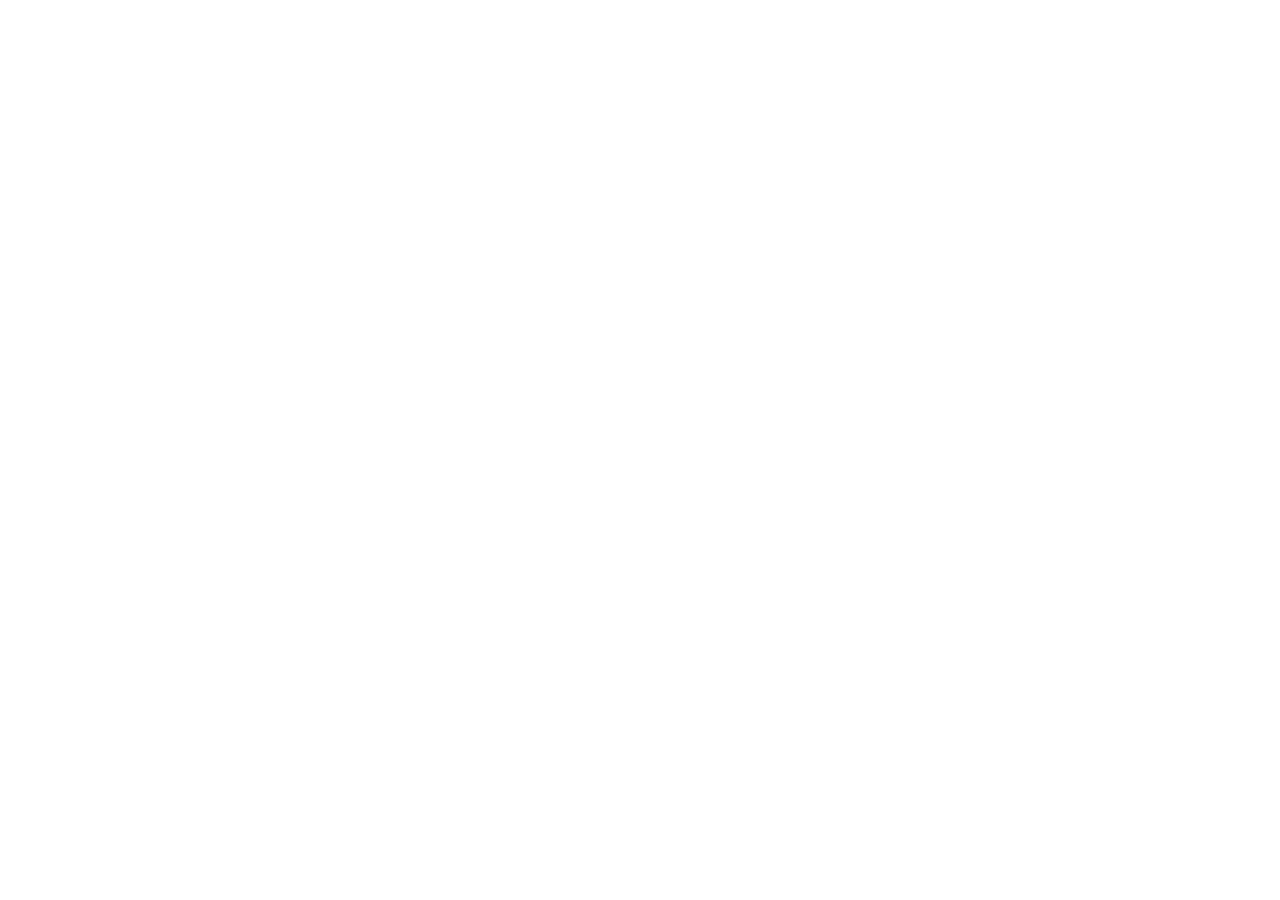
==== batepapo.html @ 26a4a552 "add  -  comecei o trabalho no home" ====
<!DOCTYPE html>
<html lang="en">
<head>
    <meta charset="UTF-8">
    <meta name="viewport" content="width=device-width, initial-scale=1.0">
    <title>Bate-papo</title>
</head>
<body>
    
</body>
</html>
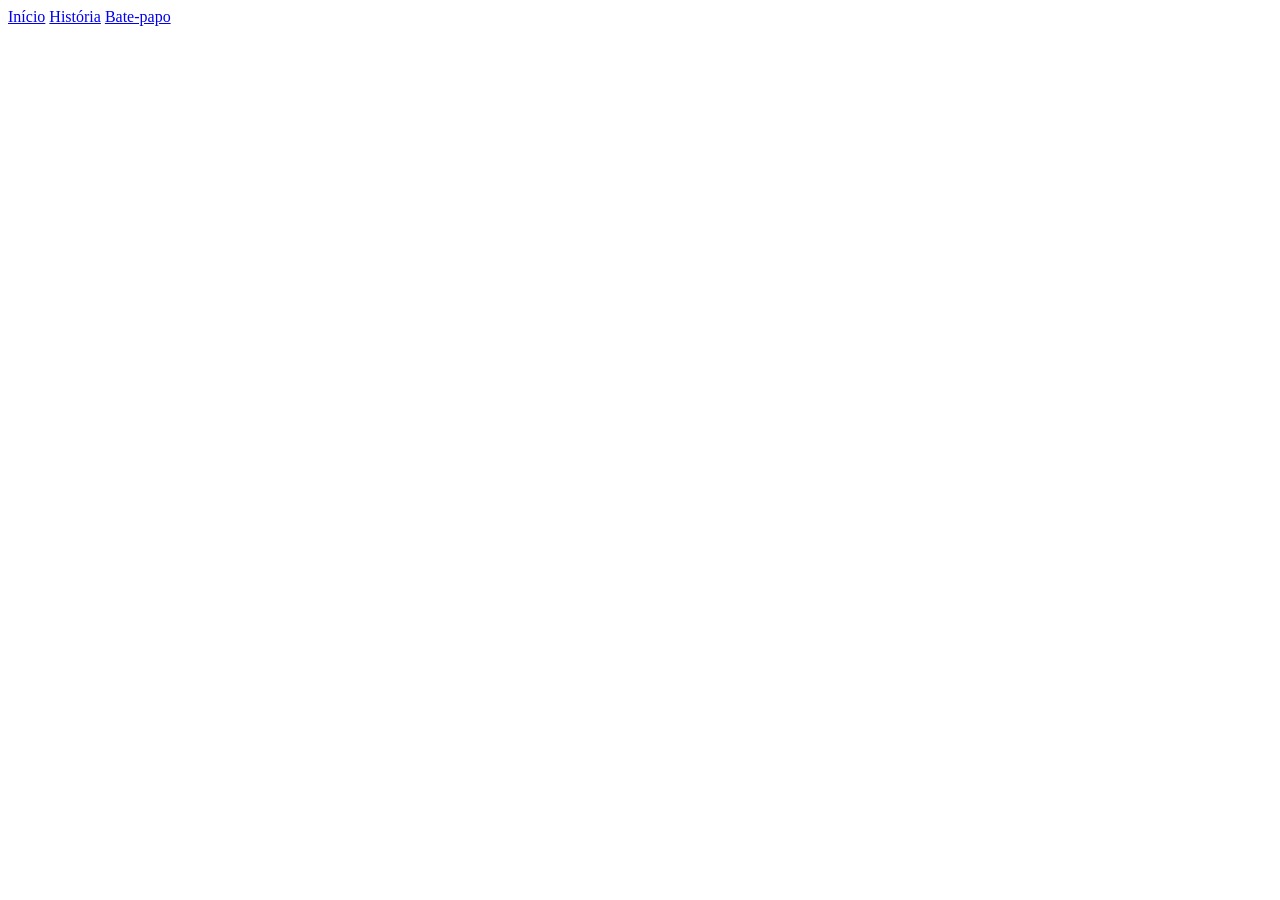
==== commit cae68881: "add - adicionei header no batepapo" ====
--- a/batepapo.html
+++ b/batepapo.html
@@ -3,9 +3,18 @@
 <head>
     <meta charset="UTF-8">
     <meta name="viewport" content="width=device-width, initial-scale=1.0">
-    <title>Bate-papo</title>
+    <title>batepapo</title>
 </head>
 <body>
-    
+    <header>
+        <div>
+        <nav class="tabela_container">
+       <a href="#" class="tabela active" onclick="selectTab(this)">Início</a>
+         <a href="#" class="tabela" onclick="selectTab(this)">História</a>
+         <a href="#" class="tabela" onclick="selectTab(this)">Bate-papo</a>
+        <span class="indicator"></span>
+        </nav>
+        </div>
+    </header>
 </body>
 </html>
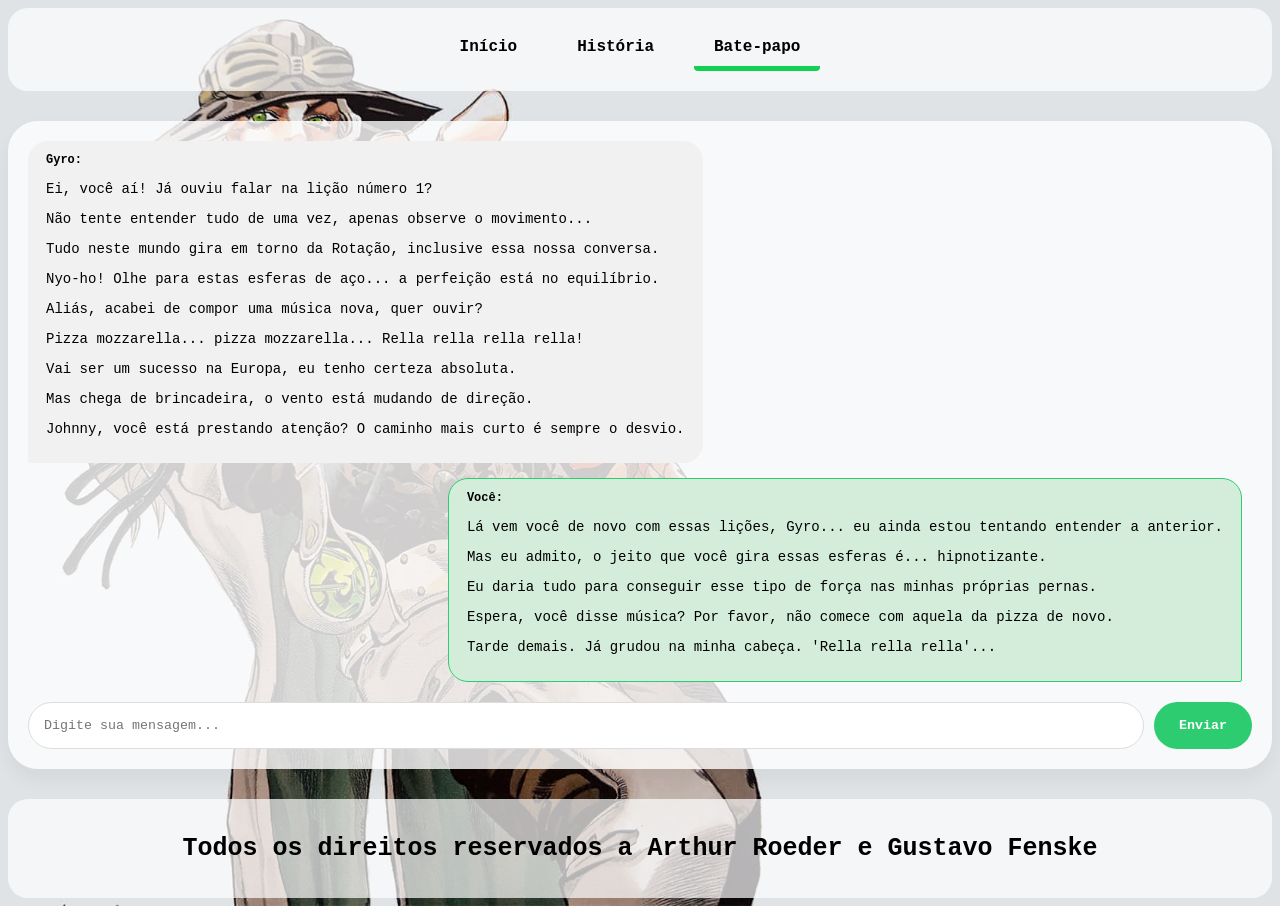
==== commit f752d437: "add - bate papo finalizado" ====
--- a/batepapo.html
+++ b/batepapo.html
@@ -3,18 +3,60 @@
 <head>
     <meta charset="UTF-8">
     <meta name="viewport" content="width=device-width, initial-scale=1.0">
+    <link rel="stylesheet" href="assets/style.css">
     <title>batepapo</title>
 </head>
+
 <body>
-    <header>
+
+    <header class="cabeca-pagina-chat">
         <div>
         <nav class="tabela_container">
-       <a href="#" class="tabela active" onclick="selectTab(this)">Início</a>
-         <a href="#" class="tabela" onclick="selectTab(this)">História</a>
-         <a href="#" class="tabela" onclick="selectTab(this)">Bate-papo</a>
+       <a href="home.html" class="tabela" onclick="selectTab(this)">Início</a>
+         <a href="historia.html" class="tabela" onclick="selectTab(this)">História</a>
+         <a href="batepapo.html" class="tabela active" onclick="selectTab(this)">Bate-papo</a>
         <span class="indicator"></span>
         </nav>
         </div>
     </header>
+    
+        <main class="container_do_chat">
+            <div class="mensagens_do_chat">
+                <div class="mensagem received">
+                    <span class="user">Gyro:</span>
+                    <p>Ei, você aí! Já ouviu falar na lição número 1?</p>
+                    <p>Não tente entender tudo de uma vez, apenas observe o movimento...</p>
+                    <p>Tudo neste mundo gira em torno da Rotação, inclusive essa nossa conversa.</p>
+                    <p>Nyo-ho! Olhe para estas esferas de aço... a perfeição está no equilíbrio.</p>
+                    <p>Aliás, acabei de compor uma música nova, quer ouvir?</p>
+                    <p>Pizza mozzarella... pizza mozzarella... Rella rella rella rella!</p>
+                    <p>Vai ser um sucesso na Europa, eu tenho certeza absoluta.</p>
+                    <p>Mas chega de brincadeira, o vento está mudando de direção.</p>
+                    <p>Johnny, você está prestando atenção? O caminho mais curto é sempre o desvio.</p>
+                    
+                </div>
+                
+                <div class="mensagem sent">
+                    <span class="user">Você:</span>
+                    <p>Lá vem você de novo com essas lições, Gyro... eu ainda estou tentando entender a anterior.</p>
+                    <p>Mas eu admito, o jeito que você gira essas esferas é... hipnotizante.</p>
+                    <p>Eu daria tudo para conseguir esse tipo de força nas minhas próprias pernas.</p>
+                    <p>Espera, você disse música? Por favor, não comece com aquela da pizza de novo.</p>
+                    <p>Tarde demais. Já grudou na minha cabeça. 'Rella rella rella'...</p>
+                </div>
+            </div>
+
+            <div class="area_do_chat">
+                <input type="text" placeholder="Digite sua mensagem...">
+                <button>Enviar</button>
+            </div>
+      
+    </main>
+
+    
+    <footer class="pe-pagina-chat">
+        <p class="titulo"><b>Todos os direitos reservados a Arthur Roeder e Gustavo Fenske</b></p>
+    </footer>
+
 </body>
 </html>
--- a/assets/style.css
+++ b/assets/style.css
@@ -0,0 +1,330 @@
+body {
+    background-image: url(../assets/img/gyroo.jpg);
+    background-size: cover;
+}
+
+*{
+    font-family: 'Courier New', Courier, monospace;
+}
+
+.quadradinho{
+    background-image: url(../assets/img/papel\ antigo.avif);
+}
+
+.roeder{
+    border-radius: 10%;
+}
+
+.cabeca1{
+    background-color: rgba(255, 255, 255, 0.699);
+    color: rgb(0, 0, 0);
+    padding: 10px;
+    text-align: center;
+    position: static;
+    border-radius: 20px;
+    
+    
+}
+
+img{
+    width: 61px;
+    margin: 13px;
+}
+
+.purple{
+        
+        display:flex ;
+       flex-direction: column;
+        justify-content: center;
+        padding: 20px;
+        align-items: center;
+    }
+
+    .yellow{
+        background-color: rgba(255, 255, 255, 0.699) ;
+        border-radius: 10px;
+        padding: 20px;
+        margin: 10px;
+    }
+
+    .red{
+        padding-right: 80px;
+    }
+
+    .flex{
+        display: flex;
+    }
+
+    .gyro{
+        height: 200px;
+        width: 200px;
+    }
+
+    .nome_principal{
+        text-align: center;
+    }
+
+    .descricao_prsng{
+        font-size: 15px;
+    }
+
+    .titulo{
+        font-size: 25px;
+    }
+
+    footer{
+        background-color: rgba(255, 255, 255, 0.699);
+    color: rgb(0, 0, 0);
+    padding: 10px;
+    text-align: center;
+    position: static;
+    border-radius: 20px;
+    }
+
+    .cabeca0{
+        font-size: 40px;
+    }
+
+    header {
+  background-color: rgba(255, 255, 255, 0.699);
+  padding: 20px;
+  display: flex;
+  justify-content: center;
+  border-radius: 20px;
+}
+
+.tabela_container {
+  display: flex;
+  gap: 20px;
+  position: relative;
+}
+
+.tabela {
+  text-decoration: none;
+  color: #000000;
+  font-weight: bold;
+  padding: 10px 20px;
+  transition: 0.3s;
+}
+
+.tabela.active {
+  color: #000000;
+  border-bottom: 5px solid #13cf52;
+  border-radius: 4px;
+}
+
+.tabela:hover {
+  color: #13cf52;
+}
+
+.home-conteudo {
+    text-align: center;
+    max-width: 700px;
+    padding: 40px;
+    display: flex;
+    flex-direction: column;
+    align-items: center;
+}
+
+.descricao_home {
+    margin: 20px 0;
+    font-size: 1.2rem;
+    color: #000;
+    line-height: 1.6;
+}
+
+.acao-botao {
+    display: flex;
+    justify-content: center;
+    gap: 20px;
+    margin-top: 30px;
+}
+
+.botao-home {
+    text-decoration: none;
+    padding: 12px 25px;
+    background-color: #13cf52;
+    color: white;
+    border-radius: 10px;
+    font-weight: bold;
+    transition: 0.3s;
+    border: 2px solid #13cf52;
+    display: inline-block;
+}
+
+.botao-home:hover {
+    background-color: transparent;
+    color: #13cf52;
+    transform: translateY(-3px);
+}
+
+.botao-home.segundo {
+    background-color: transparent;
+    color: #000;
+    border-color: #000;
+}
+
+.botao-home.segundo:hover {
+    border-color: #13cf52;
+    color: #13cf52;
+    background-color: rgba(19, 207, 82, 0.1);
+}
+
+.secao-mapa {
+    margin-top: 50px;
+    width: 100%;
+    display: flex;
+    flex-direction: column;
+    align-items: center;
+}
+
+.titulo-mapa {
+    font-size: 1.5rem;
+    margin-bottom: 20px;
+}
+
+.mapa-container {
+    width: 100%;
+    max-width: 800px;
+}
+
+.linha-trajeto {
+    display: flex;
+    justify-content: space-between;
+    align-items: center;
+    position: relative;
+    padding: 40px 0;
+    margin-bottom: 20px;
+}
+
+.linha-trajeto::before {
+    content: '';
+    position: absolute;
+    width: 100%;
+    height: 4px;
+    background: #ccc;
+    z-index: 1;
+}
+
+.ponto {
+    width: 40px;
+    height: 40px;
+    background: white;
+    border: 3px solid #ccc;
+    border-radius: 50%;
+    display: flex;
+    align-items: center;
+    justify-content: center;
+    font-weight: bold;
+    z-index: 2;
+    transition: 0.3s;
+}
+
+.ponto.concluido {
+    background: #13cf52;
+    border-color: #0b8a37;
+    color: white;
+}
+
+.ponto.ativo {
+    background: #13cf52;
+    border-color: #000;
+    color: white;
+    box-shadow: 0 0 15px #13cf52;
+    transform: scale(1.2);
+}
+
+.info-estagio {
+    padding: 20px;
+    text-align: left;
+    border-left: 5px solid #13cf52;
+}
+
+.fundo-trajeto{
+    background-color: rgba(255, 255, 255, 0.699) ;
+    border-radius: 20px;
+}
+.container_do_chat {
+    
+    align-items: center;
+    flex-grow: 1;
+    background: rgba(255, 255, 255, 0.8);
+    border-radius: 30px;
+    padding: 20px;
+  
+    flex-direction: column;
+    box-shadow: 0 10px 20px rgba(0,0,0,0.05);
+}
+
+.mensagens_do_chat {
+    flex-grow: 1;
+    overflow-y: auto;
+    display: flex;
+    flex-direction: column;
+    gap: 15px;
+    padding-right: 10px;
+}
+
+.mensagem {
+    max-width: 70%;
+    padding: 12px 18px;
+    border-radius: 20px;
+    font-size: 14px;
+}
+
+.received {
+    align-self: flex-start;
+    background: #f1f1f1;
+    border-bottom-left-radius: 2px;
+}
+
+.sent {
+    align-self: flex-end;
+    background: #d4edda; 
+    border: 1px solid #2ecc71;
+    border-bottom-right-radius: 2px;
+}
+
+.user {
+    display: block;
+    font-weight: bold;
+    margin-bottom: 4px;
+    font-size: 12px;
+}
+
+.area_do_chat {
+    margin-top: 20px;
+    display: flex;
+    gap: 10px;
+}
+
+input[type="text"] {
+   flex-grow: 1;
+    padding: 15px;
+    border-radius: 25px;
+    border: 1px solid #ddd;
+    outline: none;
+}
+
+button {
+    background: #2ecc71;
+    color: white;
+    border: none;
+    padding: 0 25px;
+    border-radius: 25px;
+    cursor: pointer;
+    font-weight: bold;
+    transition: 0.3s;
+}
+
+button:hover {
+    background: #27ae60;
+}
+
+.cabeca-pagina-chat{  
+    margin-bottom: 30px;
+}
+
+.pe-pagina-chat{  
+    margin-top: 30px;
+}
